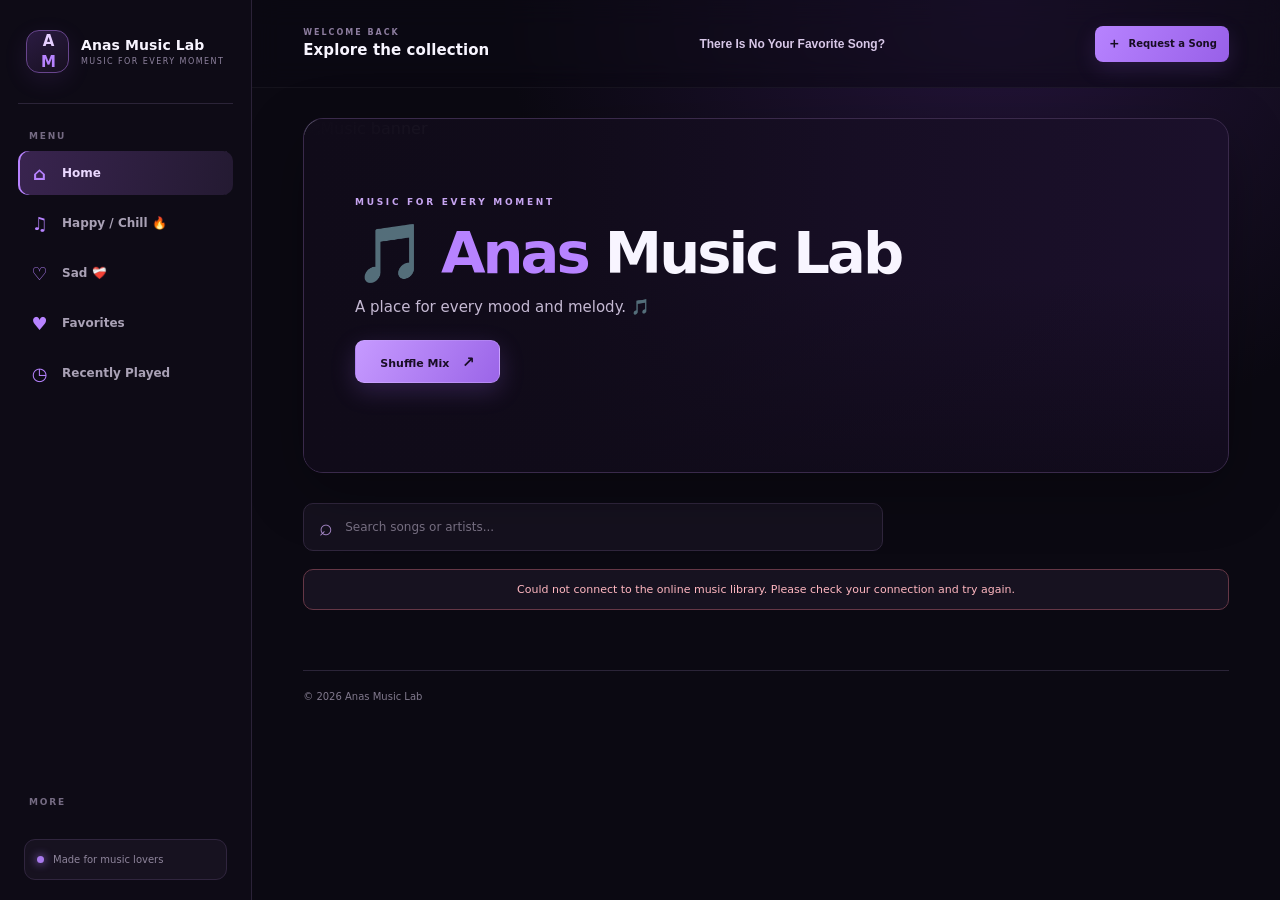
==== home.html @ 311f83d3 "Add files via upload" ====
<!DOCTYPE html>
<html lang="en">
<head>
  <meta charset="UTF-8"/>
  <meta name="viewport" content="width=device-width, initial-scale=1.0"/>
  <meta name="description" content="Explore songs, build a favorites list, and enjoy Anas Music Lab."/>
  <meta name="theme-color" content="#0b0912"/>
  <meta property="og:title" content="Anas Music Lab 🎧"/>
  <meta property="og:description" content="A place for every mood and melody."/>
  <title>Anas Music Lab 🎧</title>
  <link rel="icon" href="favicon.svg" type="image/svg+xml"/>
  <link rel="stylesheet" href="home.css"/>
</head>

<body>

  <div class="mobile-scrim" id="mobileScrim"></div>

  <aside class="sidebar" id="sidebar">

    <a class="sidebar-brand" href="#home" aria-label="Anas Music Lab home">
      <span class="brand-mark">
        A<span>M</span>
      </span>

      <span class="brand-copy">
        <strong>Anas Music Lab</strong>
        <small>MUSIC FOR EVERY MOMENT</small>
      </span>
    </a>

    <div class="sidebar-label">MENU</div>

    <nav class="side-nav" aria-label="Main navigation">

      <a class="nav-link active" data-section="home" href="#home">
        <span class="nav-icon">⌂</span>
        Home
      </a>

      <a class="nav-link" data-section="happySection" href="#happySection">
        <span class="nav-icon">♫</span>
        Happy / Chill 🔥
      </a>

      <a class="nav-link" data-section="sadSection" href="#sadSection">
        <span class="nav-icon">♡</span>
        Sad ❤️‍🩹
      </a>

      <a class="nav-link" data-section="favoritesSection" href="#favoritesSection">
        <span class="nav-icon">♥</span>
        Favorites
      </a>

      <a class="nav-link" data-section="recentSection" href="#recentSection">
        <span class="nav-icon">◷</span>
        Recently Played
      </a>

    </nav>

    <div class="sidebar-bottom">
      <div class="sidebar-label">MORE</div>

      <div class="sidebar-note">
        <span class="note-dot"></span>
        <span>Made for music lovers</span>
      </div>
    </div>

  </aside>

  <div class="app-shell">

    <header class="topbar">

      <div class="topbar-left">

        <button
          class="menu-toggle"
          id="menuToggle"
          aria-label="Open navigation"
          aria-expanded="false">
          ☰
        </button>

        <div>
          <span class="topbar-kicker">WELCOME BACK</span>
          <span class="brand-small">Explore the collection</span>
        </div>

      </div>

      <p id="mytxt">There Is No Your Favorite Song?</p>

      <button id="requestbtn">
        <span>＋</span>
        Request a Song
      </button>

    </header>

    <main>

      <section class="topcard" id="home">

        <img
          src="images/ranimg.png"
          alt="Music banner"
          id="topimg"/>

        <div class="hero-content">

          <p class="eyebrow">MUSIC FOR EVERY MOMENT</p>

          <h1 id="toptxt">
            🎵 <span>Anas</span> Music Lab
          </h1>

          <p id="toptxt2">
            A place for every mood and melody. 🎵
          </p>

          <button id="topbtn">
            Shuffle Mix
            <span>↗</span>
          </button>

        </div>

      </section>

      <section class="search-container">

        <div class="search-box">

          <span class="search-icon" aria-hidden="true">⌕</span>

          <input
            type="search"
            id="musicSearch"
            placeholder="Search songs or artists..."
            autocomplete="off"/>

        </div>

      </section>

      <div class="status-panel" id="loadingState">
        <span class="spinner"></span>
        Loading the music library...
      </div>

      <div class="status-panel error-panel" id="loadError" hidden>
        Could not connect to the online music library. Please check your connection and try again.
      </div>

      <p class="status-panel" id="noResults" hidden>
        No songs found. Try another song or artist. 🔎
      </p>

      <!-- FAVORITES -->

      <section class="music-category" id="favoritesSection" hidden>

        <div class="section-heading">

          <h2 class="category-title">Favorites ❤️</h2>

          <span class="song-count" id="favoritesCount">
            0 songs
          </span>

        </div>

        <hr class="category-line"/>

        <div class="song-grid" id="favoritesList"></div>

      </section>

      <!-- RECENTLY PLAYED -->

      <section class="music-category" id="recentSection" hidden>

        <div class="section-heading">

          <h2 class="category-title">Recently Played 🕘</h2>

          <div class="section-actions">

            <span class="song-count" id="recentCount">
              0 songs
            </span>

            <button class="clear-history" id="clearHistory" type="button">
              Clear history
            </button>

          </div>

        </div>

        <hr class="category-line"/>

        <div class="song-grid" id="recentList"></div>

      </section>

      <!-- HAPPY SONGS -->

      <section class="music-category" id="happySection">

        <div class="section-heading">

          <h2 class="category-title">Happy / Chill</h2>

          <span class="song-count" id="happyCount">
            0 songs
          </span>

        </div>

        <hr class="category-line"/>

        <!-- Songs Google Sheets se yahan load honge -->

        <div class="song-grid allhappysongs"></div>

      </section>

      <!-- SAD SONGS -->

      <section class="music-category" id="sadSection">

        <div class="section-heading">

          <h2 class="category-title">Sad</h2>

          <span class="song-count" id="sadCount">
            0 songs
          </span>

        </div>

        <hr class="category-line"/>

        <!-- Songs Google Sheets se yahan load honge -->

        <div class="song-grid allsadsongs"></div>

      </section>

    </main>

    <footer>
      <span>
        © <span id="year"></span> Anas Music Lab
      </span>
    </footer>

  </div>

  <!-- SONG REQUEST WINDOW -->

  <div class="request-overlay" id="requestoverlay">

    <div class="request-box">

      <button id="closeRequest" aria-label="Close" type="button">
        ✕
      </button>

      <h2>Request a Song 🎵</h2>

      <p>
        Share a track you would love to hear in the library.
      </p>

      <form id="requestform">

        <input
          id="requestusername"
          type="text"
          maxlength="100"
          placeholder="Name *"
          required/>

        <input
          id="songname"
          type="text"
          maxlength="150"
          placeholder="Song title *"
          required/>

        <input
          id="artistname"
          type="text"
          maxlength="150"
          placeholder="Artist (optional)"/>

        <input
          id="songlink"
          type="url"
          maxlength="500"
          placeholder="Song link (optional)"/>

        <select id="songcategory" required>

          <option value="">Choose a category *</option>

          <option value="happy">
            Happy / Chill 😎
          </option>

          <option value="sad">
            Sad
          </option>

        </select>

        <textarea
          id="songmessage"
          maxlength="500"
          placeholder="Add a message (optional)">
        </textarea>

        <button id="submitrequest" type="submit">
          Submit Request
        </button>

        <p id="requeststatus" aria-live="polite"></p>

      </form>

    </div>

  </div>

  <div class="toast" id="toast" role="status" aria-live="polite"></div>

  <script src="home.js"></script>

</body>
</html>
---- home.css ----
* {
  margin: 0;
  padding: 0;
  box-sizing: border-box;
  user-select: none;
}

:root {
  --bg: #0b0912;
  --surface: #12101b;
  --surface-2: #191525;
  --card: #171321;
  --purple: #b783ff;
  --purple-2: #8d52e8;
  --white: #f8f5ff;
  --muted: #9690a5;
  --line: #2b2438;
  --sidebar: 252px;
}

html {
  scroll-behavior: smooth;
  scroll-padding-top: 100px;
}

body {
  min-height: 100vh;
  background: radial-gradient(ellipse at 78% 0%, #24143a 0, transparent 35%), var(--bg);
  color: var(--white);
  font-family: Inter, ui-sans-serif, system-ui, -apple-system, "Segoe UI", sans-serif;
  overflow-x: hidden;
}

button, input, select, textarea {
  font: inherit;
}

button {
  cursor: pointer;
}

a {
  color: inherit;
  text-decoration: none;
}

/* SIDEBAR */

.sidebar {
  position: fixed;
  z-index: 100;
  inset: 0 auto 0 0;
  width: var(--sidebar);
  padding: 27px 18px 20px;
  background: rgba(15,12,23,.96);
  border-right: 1px solid #2b2238;
  display: flex;
  flex-direction: column;
  backdrop-filter: blur(18px);
  transition: transform .25s ease;
}

.sidebar-brand {
  display: flex;
  align-items: center;
  gap: 12px;
  padding: 3px 8px 30px;
  border-bottom: 1px solid var(--line);
}

.brand-mark {
  width: 43px;
  height: 43px;
  display: grid;
  place-items: center;
  border-radius: 13px;
  background: linear-gradient(145deg,#2b1b42,#171020);
  border: 1px solid #68458d;
  color: #e5ceff;
  font-size: 15px;
  font-weight: 900;
  letter-spacing: -2px;
  box-shadow: 0 7px 25px #9b5fe51c;
  flex-shrink: 0;
}

.brand-mark span {
  color: var(--purple);
}

.brand-copy {
  display: flex;
  flex-direction: column;
  gap: 4px;
}

.brand-copy strong {
  font-size: 14px;
  letter-spacing: .1px;
}

.brand-copy small {
  font-size: 8px;
  letter-spacing: 1.45px;
  color: #8e829e;
}

.sidebar-label {
  padding: 27px 11px 10px;
  font-size: 9px;
  font-weight: 800;
  letter-spacing: 1.8px;
  color: #756b83;
}

.side-nav {
  display: grid;
  gap: 6px;
}

.nav-link {
  height: 44px;
  padding: 0 12px;
  display: flex;
  align-items: center;
  gap: 13px;
  border-radius: 10px;
  color: #a9a1b5;
  font-size: 12px;
  font-weight: 650;
  transition: .2s;
}

.nav-link:hover {
  background: #211a2d;
  color: #fff;
}

.nav-link.active {
  background: linear-gradient(100deg,#39244f,#241a32);
  color: #ead8ff;
  box-shadow: inset 2px 0 #b783ff;
}

.nav-icon {
  width: 19px;
  text-align: center;
  font-size: 18px;
  color: #b783ff;
}

.sidebar-bottom {
  margin-top: auto;
}

.sidebar-note {
  margin: 22px 6px 0;
  padding: 14px 12px;
  border: 1px solid #30253e;
  border-radius: 11px;
  background: #171220;
  display: flex;
  align-items: center;
  gap: 9px;
  color: #8e849b;
  font-size: 10px;
}

.note-dot {
  width: 7px;
  height: 7px;
  border-radius: 50%;
  background: #a879ec;
  box-shadow: 0 0 10px #a879ec;
  flex-shrink: 0;
}

/* MAIN LAYOUT */

.app-shell {
  min-height: 100vh;
  margin-left: var(--sidebar);
}

.topbar {
  min-height: 88px;
  padding: 12px clamp(22px,4vw,58px);
  display: flex;
  align-items: center;
  justify-content: space-between;
  gap: 15px;
  border-bottom: 1px solid #ffffff0b;
  background: #0b091280;
  backdrop-filter: blur(14px);
}

.topbar-left {
  display: flex;
  align-items: center;
  gap: 14px;
  min-width: 0;
}

.topbar-left > div {
  display: flex;
  flex-direction: column;
  gap: 4px;
}

.topbar-kicker {
  font-size: 8px;
  letter-spacing: 2px;
  color: #8d7d9f;
  font-weight: 800;
}

.brand-small {
  font-size: 15px;
  font-weight: 750;
  letter-spacing: .1px;
}

.menu-toggle {
  display: none;
  width: 38px;
  height: 38px;
  border: 1px solid var(--line);
  border-radius: 10px;
  background: #171321;
  color: #e8d8ff;
  font-size: 17px;
  flex-shrink: 0;
}

/* REQUEST BUTTON + TEXT */

#mytxt {
  position: static;
  font-size: 12px;
  font-weight: 800;
  font-family: Arial, Helvetica, sans-serif;
  color: #d8c8e8;
  white-space: nowrap;
  text-align: right;
}

#requestbtn {
  flex-shrink: 0;
  padding: 9px 12px;
  background: linear-gradient(120deg,#b783ff,#9860e8);
  border: 0;
  border-radius: 8px;
  color: #170d23;
  font-size: 10px;
  font-weight: 850;
  white-space: nowrap;
  box-shadow: 0 7px 22px #a970ff25;
  transition: .2s;
}

#requestbtn span {
  font-size: 14px;
  vertical-align: -1px;
  margin-right: 4px;
}

#requestbtn:hover {
  transform: translateY(-2px);
  box-shadow: 0 10px 28px #a970ff40;
}

/* MAIN CONTENT */

main {
  width: min(100%,1500px);
  margin: 0 auto;
  padding: 30px clamp(22px,4vw,58px) 60px;
  display: flex;
  flex-direction: column;
  align-items: stretch;
}

/* HERO */

.topcard {
  position: relative;
  width: 100%;
  height: 355px;
  border-radius: 20px;
  overflow: hidden;
  isolation: isolate;
  background: #1b102b;
  border: 1px solid #3a2a4b;
  box-shadow: 0 18px 60px #0004;
}

.topcard:after {
  content: "";
  position: absolute;
  inset: 0;
  z-index: 1;
  background: linear-gradient(90deg,#100b19 0%,#100b19ed 28%,#100b1960 60%,transparent 100%),linear-gradient(0deg,#09070f88,transparent 55%);
  pointer-events: none;
}

#topimg {
  position: absolute;
  inset: 0;
  width: 100%;
  height: 100%;
  object-fit: cover;
}

.hero-content {
  position: absolute;
  z-index: 2;
  left: 5.5%;
  top: 22%;
}

.eyebrow {
  font-size: 9px;
  letter-spacing: 2.7px;
  color: #c7a5f1;
  margin-bottom: 17px;
  font-weight: 800;
}

#toptxt {
  font-size: clamp(38px,4.5vw,66px);
  font-weight: 900;
  letter-spacing: -3px;
  line-height: 1.05;
}

#toptxt span {
  color: var(--purple);
}

#toptxt2 {
  margin: 14px 0 24px;
  color: #c5b9d3;
  font-size: 15px;
}

#topbtn {
  min-width: 145px;
  height: 43px;
  padding: 0 17px;
  border: 1px solid #d6b7ff55;
  border-radius: 9px;
  background: linear-gradient(120deg,#c69aff,#9b65e8);
  color: #190e25;
  font-size: 11px;
  font-weight: 850;
  box-shadow: 0 8px 24px #a970ff35;
  transition: .2s;
}

#topbtn span {
  margin-left: 9px;
  font-size: 15px;
}

#topbtn:hover {
  transform: translateY(-3px);
  box-shadow: 0 12px 30px #a970ff50;
}

/* SEARCH */

.search-container {
  width: 100%;
  margin: 30px 0 0;
}

.search-box {
  display: flex;
  align-items: center;
  gap: 12px;
  max-width: 580px;
  height: 48px;
  padding: 0 15px;
  background: #15111e;
  border: 1px solid #30263d;
  border-radius: 10px;
  transition: .2s;
}

.search-box:focus-within {
  border-color: #9860d8;
  box-shadow: 0 0 0 3px #a970ff15;
}

.search-icon {
  font-size: 23px;
  color: #a98acb;
}

#musicSearch {
  width: 100%;
  min-width: 0;
  background: transparent;
  border: 0;
  outline: 0;
  color: white;
  font-size: 12px;
  user-select: text;
}

#musicSearch::placeholder {
  color: #797184;
}

/* SONG CATEGORIES */

.music-category {
  width: 100%;
  margin-top: 43px;
  scroll-margin-top: 28px;
}

.section-heading {
  display: flex;
  justify-content: space-between;
  align-items: center;
  gap: 12px;
}

.category-title {
  font-size: 20px;
  font-weight: 800;
  letter-spacing: -.5px;
  margin-bottom: 13px;
}

.song-count {
  font-size: 10px;
  color: #8d8499;
  margin-bottom: 13px;
  white-space: nowrap;
  padding: 5px 9px;
  border: 1px solid #30273d;
  border-radius: 20px;
  background: #171321;
}

.category-line {
  height: 1px;
  border: 0;
  background: linear-gradient(90deg,#443252,transparent);
  margin-bottom: 18px;
}

.song-grid {
  display: grid;
  grid-template-columns: repeat(auto-fill,minmax(170px,1fr));
  gap: 17px;
}

.song-card {
  position: relative;
  min-width: 0;
  padding: 9px;
  background: linear-gradient(145deg,#1b1725,#13101b);
  border: 1px solid #30273d;
  border-radius: 13px;
  overflow: hidden;
  transition: .25s;
  animation: cardIn .3s ease both;
}

.song-card:hover {
  background: #21192e;
  border-color: #7955a0;
  transform: translateY(-5px);
  box-shadow: 0 15px 32px #0007;
}

.song-img {
  display: block;
  width: 100%;
  aspect-ratio: 1/1;
  height: auto;
  border-radius: 8px;
  object-fit: cover;
  background: #21172e;
}

.songinfo {
  padding: 12px 3px 3px;
}

.songinfo h2 {
  font-size: 13px;
  font-weight: 800;
  line-height: 1.4;
  padding-right: 25px;
  white-space: nowrap;
  overflow: hidden;
  text-overflow: ellipsis;
}

.artist {
  margin-top: 6px;
  color: #92899f;
  font-size: 10px;
  line-height: 1.4;
  white-space: nowrap;
  overflow: hidden;
  text-overflow: ellipsis;
}

.play-btn {
  width: 100%;
  height: 34px;
  margin-top: 12px;
  background: #281d36;
  border: 1px solid #4b3760;
  border-radius: 7px;
  color: #e4d2fa;
  font-size: 10px;
  font-weight: 750;
  transition: .2s;
}

.play-btn:hover {
  background: var(--purple);
  color: #170d23;
  border-color: var(--purple);
}

.favorite-btn {
  position: absolute;
  right: 15px;
  top: 15px;
  width: 30px;
  height: 30px;
  border: 1px solid #ffffff40;
  border-radius: 50%;
  background: #090610c9;
  color: #fff;
  font-size: 17px;
  backdrop-filter: blur(8px);
}

.favorite-btn.active {
  color: #ff78ad;
  border-color: #ff78ad;
}

/* STATUS */

.status-panel {
  width: 100%;
  margin: 18px auto 0;
  padding: 13px 15px;
  border: 1px solid #3b2c4c;
  border-radius: 10px;
  background: #171220;
  color: #cbb8df;
  text-align: center;
  font-size: 11px;
}

.error-panel {
  color: #ffb7c0;
  border-color: #653746;
}

.spinner, .loader-spinner {
  display: inline-block;
  width: 15px;
  height: 15px;
  border: 2px solid #49345f;
  border-top-color: #c084fc;
  border-radius: 50%;
  vertical-align: middle;
  margin-right: 8px;
  animation: spin .8s linear infinite;
}

/* ABOUT */

.info-section {
  width: 100%;
  margin-top: 45px;
  padding: 24px 25px;
  background: #14101c;
  border: 1px solid #30263d;
  border-radius: 13px;
  scroll-margin-top: 25px;
}

.info-section h2 {
  font-size: 17px;
  margin-bottom: 10px;
}

.info-section p {
  max-width: 900px;
  color: #9c93a8;
  font-size: 12px;
  line-height: 1.8;
}

/* FOOTER */

footer {
  width: calc(100% - 2*clamp(22px,4vw,58px));
  margin: 0 auto;
  padding: 20px 0;
  border-top: 1px solid var(--line);
  display: flex;
  justify-content: space-between;
  gap: 15px;
  color: #81798d;
  font-size: 10px;
}

footer nav {
  display: flex;
  gap: 18px;
}

footer a {
  color: #bba7d2;
}

footer a:hover {
  color: white;
}

/* REQUEST POPUP */

.request-overlay {
  position: fixed;
  inset: 0;
  z-index: 1000;
  display: none;
  justify-content: center;
  align-items: center;
  padding: 15px;
  background: #05040acb;
  backdrop-filter: blur(12px);
}

.request-overlay.active {
  display: flex;
}

.request-box {
  position: relative;
  width: 100%;
  max-width: 430px;
  max-height: 90vh;
  overflow-y: auto;
  padding: 28px 24px;
  background: #171220;
  border: 1px solid #49345f;
  border-radius: 16px;
  box-shadow: 0 25px 80px #0009;
  animation: popupShow .25s ease;
}

.request-box h2 {
  margin-bottom: 8px;
  font-size: 21px;
}

.request-box > p {
  color: var(--muted);
  margin-bottom: 20px;
  font-size: 12px;
}

#closeRequest {
  position: absolute;
  top: 12px;
  right: 13px;
  width: 31px;
  height: 31px;
  background: #292330;
  border: 0;
  border-radius: 8px;
  color: white;
  font-size: 16px;
}

#requestform {
  display: flex;
  flex-direction: column;
  gap: 11px;
}

#requestform input,
#requestform select,
#requestform textarea {
  width: 100%;
  padding: 12px;
  background: #0e0c13;
  border: 1px solid #35303d;
  border-radius: 8px;
  color: white;
  font-size: 12px;
  outline: 0;
  user-select: text;
}

#requestform input:focus,
#requestform select:focus,
#requestform textarea:focus {
  border-color: var(--purple);
}

#requestform textarea {
  min-height: 80px;
  resize: vertical;
}

#submitrequest {
  padding: 12px;
  background: linear-gradient(120deg,#c69aff,#9b65e8);
  color: #190e25;
  border: 0;
  border-radius: 8px;
  font-size: 12px;
  font-weight: 850;
}

#submitrequest:disabled {
  opacity: .6;
  cursor: wait;
}

#requeststatus {
  text-align: center;
  color: #d7b8ff;
  font-size: 11px;
  line-height: 1.5;
  min-height: 16px;
}

/* TOAST */

.toast {
  position: fixed;
  left: calc(50% + var(--sidebar)/2);
  bottom: 24px;
  z-index: 1200;
  transform: translate(-50%,20px);
  opacity: 0;
  pointer-events: none;
  padding: 12px 18px;
  background: #241b30;
  border: 1px solid #72509a;
  border-radius: 10px;
  color: white;
  font-size: 12px;
  box-shadow: 0 10px 35px #0008;
  transition: .25s;
}

.toast.show {
  opacity: 1;
  transform: translate(-50%,0);
}

.mobile-scrim {
  display: none;
}

[hidden] {
  display: none !important;
}

/* ANIMATIONS */

@keyframes spin {
  to {
    transform: rotate(360deg);
  }
}

@keyframes popupShow {
  from {
    opacity: 0;
    transform: translateY(15px) scale(.97);
  }
  to {
    opacity: 1;
    transform: none;
  }
}

@keyframes cardIn {
  from {
    opacity: 0;
    transform: translateY(12px);
  }
  to {
    opacity: 1;
    transform: none;
  }
}

/* CATEGORY NAVIGATION + HISTORY */

.section-actions {
  display: flex;
  align-items: center;
  gap: 10px;
  margin-bottom: 13px;
}

.section-actions .song-count {
  margin: 0;
}

.clear-history,
.remove-recent {
  border: 1px solid #49345f;
  background: #21182d;
  color: #d9c5ef;
  border-radius: 7px;
  font-size: 10px;
  font-weight: 750;
  padding: 7px 10px;
  transition: .2s;
}

.clear-history:hover,
.remove-recent:hover {
  background: #3a244e;
  border-color: #a77bd1;
}

.remove-recent {
  display: block;
  width: 100%;
  margin-top: 7px;
  color: #c7b5d8;
}

.song-card[hidden],
.music-category[hidden] {
  display: none !important;
}

/* TABLET */

@media (max-width: 1050px) {
  :root {
    --sidebar: 220px;
  }

  .sidebar {
    padding-inline: 14px;
  }

  .topcard {
    height: 320px;
  }

  .song-grid {
    grid-template-columns: repeat(auto-fill,minmax(155px,1fr));
  }

  main {
    padding-inline: 25px;
  }
}

/* MOBILE */

@media (max-width: 760px) {
  :root {
    --sidebar: 252px;
  }

  .sidebar {
    transform: translateX(-102%);
    padding: 27px 18px 20px;
    box-shadow: 15px 0 45px #0008;
  }

  .sidebar.open {
    transform: translateX(0);
  }

  .mobile-scrim.show {
    display: block;
    position: fixed;
    inset: 0;
    z-index: 90;
    background: #05030a99;
    backdrop-filter: blur(3px);
  }

  .app-shell {
    margin-left: 0;
  }

  .menu-toggle {
    display: block;
  }

  .topbar {
    min-height: 72px;
    padding: 10px 15px;
    gap: 10px;
  }

  .topbar-left {
    gap: 9px;
  }

  .brand-small {
    font-size: 13px;
  }

  .topbar-kicker {
    font-size: 7px;
    letter-spacing: 1.5px;
  }

  #mytxt {
    font-size: 10px;
    white-space: normal;
    max-width: 125px;
    line-height: 1.3;
  }

  #requestbtn {
    padding: 8px 10px;
    font-size: 9px;
  }

  #requestbtn span {
    font-size: 12px;
    margin-right: 3px;
  }

  main {
    padding: 20px 18px 45px;
  }

  .topcard {
    height: 285px;
    border-radius: 15px;
  }

  .hero-content {
    left: 5%;
    top: 19%;
    right: 4%;
  }

  .eyebrow {
    font-size: 8px;
    margin-bottom: 12px;
  }

  #toptxt {
    font-size: clamp(31px,7vw,48px);
    letter-spacing: -2px;
  }

  #toptxt2 {
    font-size: 12px;
    margin: 11px 0 19px;
  }

  #topbtn {
    min-width: 125px;
    height: 40px;
    font-size: 10px;
  }

  .search-container {
    margin-top: 22px;
  }

  .search-box {
    max-width: 100%;
    height: 45px;
  }

  .music-category {
    margin-top: 34px;
  }

  .category-title {
    font-size: 18px;
  }

  .song-grid {
    grid-template-columns: repeat(2,minmax(0,1fr));
    gap: 12px;
  }

  .song-card {
    padding: 7px;
  }

  .songinfo {
    padding-top: 9px;
  }

  .songinfo h2 {
    font-size: 12px;
  }

  .artist {
    font-size: 9px;
  }

  .play-btn {
    height: 32px;
    font-size: 10px;
  }

  .favorite-btn {
    top: 12px;
    right: 12px;
    width: 27px;
    height: 27px;
  }

  .info-section {
    margin-top: 32px;
    padding: 20px;
  }

  .toast {
    left: 50%;
    width: max-content;
    max-width: calc(100% - 30px);
    text-align: center;
  }

  footer {
    width: calc(100% - 36px);
    flex-wrap: wrap;
    align-items: center;
  }

  footer nav {
    gap: 12px;
    flex-wrap: wrap;
  }
}

/* SMALL MOBILE */

@media (max-width: 390px) {
  .topbar {
    padding-inline: 10px;
    gap: 6px;
  }

  .topbar-left {
    gap: 7px;
  }

  .brand-copy small {
    font-size: 7px;
  }

  .brand-copy strong {
    font-size: 12px;
  }

  .brand-mark {
    width: 39px;
    height: 39px;
  }

  #mytxt {
    font-size: 9px;
    max-width: 100px;
  }

  #requestbtn {
    padding: 7px 8px;
    font-size: 8px;
  }

  .topcard {
    height: 260px;
  }

  .song-grid {
    gap: 9px;
  }

  .song-card {
    padding: 6px;
  }

  .section-actions {
    gap: 6px;
    flex-wrap: wrap;
  }

  .clear-history,
  .remove-recent {
    font-size: 9px;
    padding: 6px 8px;
  }
}

/* VERY SMALL MOBILE */

@media (max-width: 340px) {
  #mytxt {
    max-width: 80px;
    font-size: 8px;
  }

  #requestbtn {
    padding: 7px 6px;
    font-size: 7px;
  }

  .brand-small {
    font-size: 11px;
  }

  main {
    padding-inline: 12px;
  }
}

/* REDUCED MOTION */

@media (prefers-reduced-motion: reduce) {
  *,
  *:before,
  *:after {
    scroll-behavior: auto !important;
    animation-duration: .01ms !important;
    transition-duration: .01ms !important;
  }
}
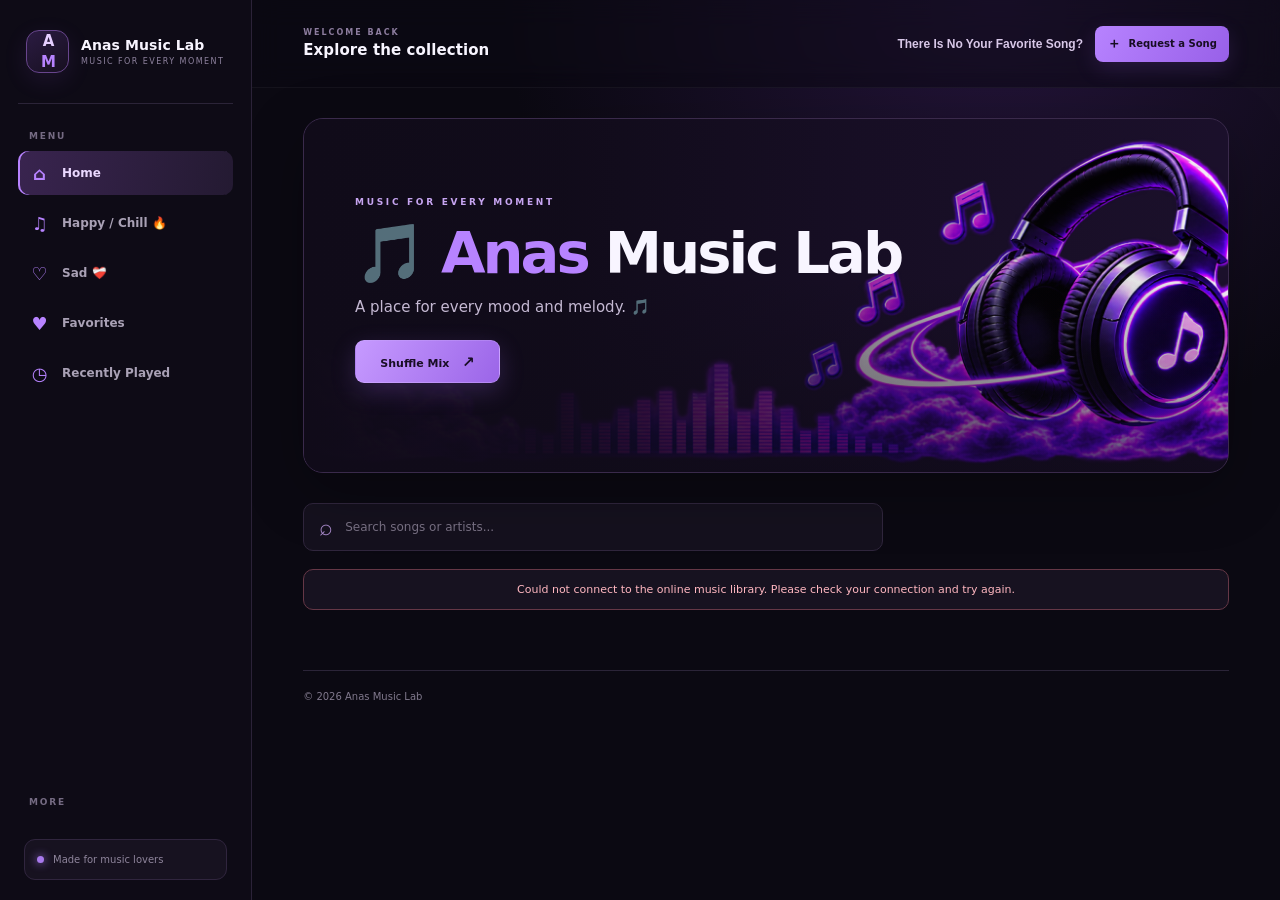
==== commit bf76dc2d: "Update home.html" ====
--- a/home.html
+++ b/home.html
@@ -9,6 +9,7 @@
   <meta property="og:title" content="Anas Music Lab 🎧"/>
   <meta property="og:description" content="A place for every mood and melody."/>
   <title>Anas Music Lab 🎧</title>
+
   <link rel="icon" href="favicon.svg" type="image/svg+xml"/>
   <link rel="stylesheet" href="home.css"/>
 </head>
@@ -62,12 +63,14 @@
     </nav>
 
     <div class="sidebar-bottom">
+
       <div class="sidebar-label">MORE</div>
 
       <div class="sidebar-note">
         <span class="note-dot"></span>
         <span>Made for music lovers</span>
       </div>
+
     </div>
 
   </aside>
@@ -93,16 +96,24 @@
 
       </div>
 
-      <p id="mytxt">There Is No Your Favorite Song?</p>
-
-      <button id="requestbtn">
-        <span>＋</span>
-        Request a Song
-      </button>
+      <!-- TEXT + REQUEST BUTTON -->
+
+      <div class="topbar-right">
+
+        <p id="mytxt">There Is No Your Favorite Song?</p>
+
+        <button id="requestbtn" type="button">
+          <span>＋</span>
+          Request a Song
+        </button>
+
+      </div>
 
     </header>
 
     <main>
+
+      <!-- HERO -->
 
       <section class="topcard" id="home">
 
@@ -131,6 +142,8 @@
         </div>
 
       </section>
+
+      <!-- SEARCH -->
 
       <section class="search-container">
 
@@ -148,6 +161,8 @@
 
       </section>
 
+      <!-- LOADING -->
+
       <div class="status-panel" id="loadingState">
         <span class="spinner"></span>
         Loading the music library...
@@ -225,8 +240,6 @@
 
         <hr class="category-line"/>
 
-        <!-- Songs Google Sheets se yahan load honge -->
-
         <div class="song-grid allhappysongs"></div>
 
       </section>
@@ -247,18 +260,20 @@
 
         <hr class="category-line"/>
 
-        <!-- Songs Google Sheets se yahan load honge -->
-
         <div class="song-grid allsadsongs"></div>
 
       </section>
 
     </main>
 
+    <!-- FOOTER -->
+
     <footer>
+
       <span>
         © <span id="year"></span> Anas Music Lab
       </span>
+
     </footer>
 
   </div>
@@ -324,8 +339,7 @@
         <textarea
           id="songmessage"
           maxlength="500"
-          placeholder="Add a message (optional)">
-        </textarea>
+          placeholder="Add a message (optional)"></textarea>
 
         <button id="submitrequest" type="submit">
           Submit Request
@@ -339,6 +353,8 @@
 
   </div>
 
+  <!-- TOAST -->
+
   <div class="toast" id="toast" role="status" aria-live="polite"></div>
 
   <script src="home.js"></script>
--- a/home.css
+++ b/home.css
@@ -235,8 +235,16 @@
 
 /* REQUEST BUTTON + TEXT */
 
+.topbar-right {
+  display: flex;
+  align-items: center;
+  justify-content: flex-end;
+  gap: 12px;
+  flex-shrink: 0;
+  min-width: 0;
+}
+
 #mytxt {
-  position: static;
   font-size: 12px;
   font-weight: 800;
   font-family: Arial, Helvetica, sans-serif;
@@ -925,6 +933,10 @@
     letter-spacing: 1.5px;
   }
 
+  .topbar-right {
+    gap: 7px;
+  }
+
   #mytxt {
     font-size: 10px;
     white-space: normal;
